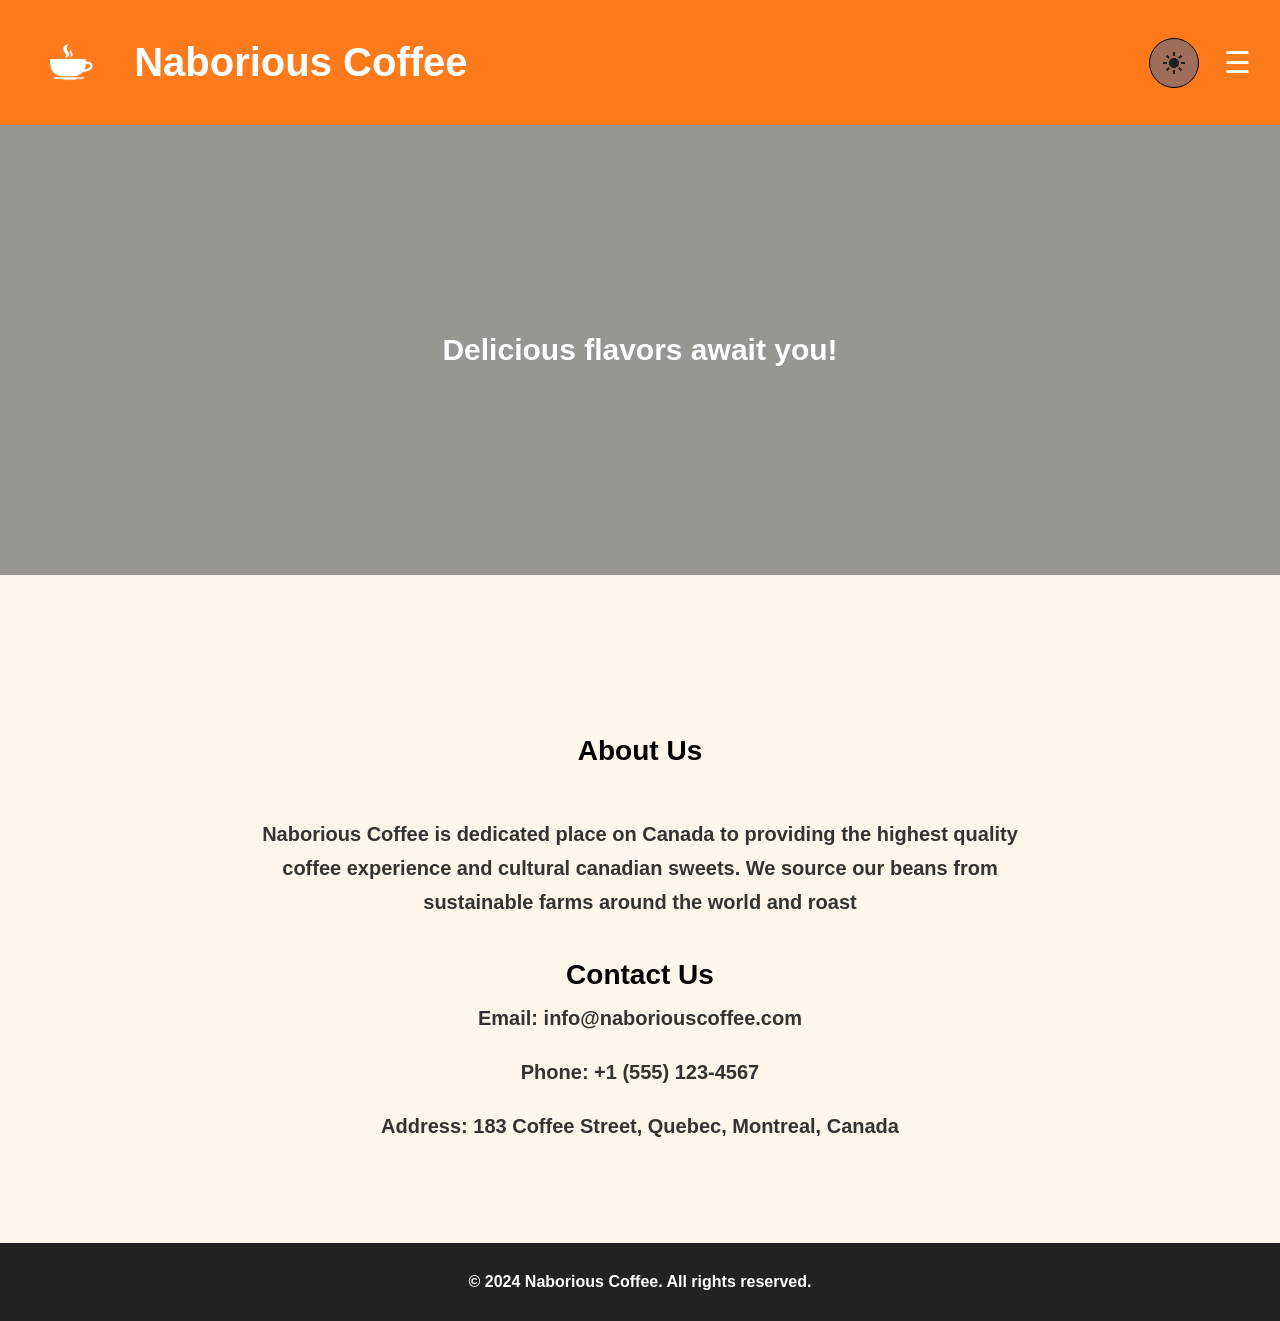
==== JS-version/Naborious-Coffe-Responsive/index.html @ 9c8fcae5 "fixed repo tracking" ====
<!DOCTYPE html>
<html lang="en">

<head>
    <meta charset="UTF-8">
    <meta http-equiv="X-UA-Compatible" content="IE=edge">
    <meta name="viewport" content="width=device-width, initial-scale=1.0">
    <title>Naborious Coffee</title>

    <link rel="icon" href="./images/logo.jpeg" type="image/logo.jpeg">
    <link rel="stylesheet" href="./css/general.css"> 
    <link rel="stylesheet" href="./css/header.css">
    <link rel="stylesheet" href="./css/featured.css">
    <link rel="stylesheet" href="./css/mobile.css">

</head>
<body>
    <header>
        <div class="brand"> 

          <img id="logoIcon" src="./images/logo.jpeg" 
          alt="Naborious Coffee Logo" 
          class="logo">
          <h1>Naborious Coffee</h1>

        </div>

        <nav>
               
            <button id="theme-switch"> 
              <img id="lightMode" src="./images/light_mode.png" alt="Light Mode Icon">
              <img id="darkMode" src="./images/dark_mode.png" alt="Dark Mode Icon">
            </button>

            <div id="menu-wrapper"> 
                <div class="menu-toggle js-menu-toggle">☰
                </div>
                
                <div class="mobile-menu" id="mobileMenu">
                    <a href="#" class="return-text-menu">Return</a>

                    <a href="#featured-coffees" class="scroll-link" 
                    data-target="featured-coffees">Coffees</a>

                    <a href="#featured-canadian-sweets" class="scroll-link" 
                    data-target="featured-canadian-sweets">Featured Sweets</a>

                    <a href="#other-sweets" class="scroll-link" 
                    data-target="other-sweets">Other Sweets</a>

                    <a href="#about" class="scroll-link" data-target="about">About Us</a>

                </div>
            </div>
        </nav>
    </header>
    
     
    <main id="mainContent">
        <section class="hero">
            <p class="hero-name"> Delicious flavors await you!</p>
        </section>

        <div class="overlay" id="overlay"></div>
          <div class="product-modal" id="productModal">
            
                <button class="close-modal" id="closeModal">✕</button>
                <img id="modalImage" src="" alt="">
                <h2 id="modalTitle"></h2>
                <p id="modalDescription"></p>
                <span id="modalPrice"></span>
                <button class="buy-btn">Buy</button>
        
          </div>
    </main>

   <section class="about-section" id="about">
        <h3 class="about-us">About Us</h3>
        <p> 
            Naborious Coffee is dedicated place on Canada to providing the highest quality 
            coffee experience and cultural canadian sweets. 
            We source our beans from sustainable farms around the world and roast
        </p>

        <h3 class="contact-us">Contact Us</h3>
        <p>
            Email: info@naboriouscoffee.com
        </p>
        <p>
            Phone: +1 (555) 123-4567
        </p>
        <p>
            Address: 183 Coffee Street, Quebec, Montreal, Canada
        </p>
    </section>


  <footer class="footer">
        <p>&copy; 2024 Naborious Coffee. All rights reserved.</p>
  </footer>


         <script type="module" src="./js/Main.js"></script>
         <script type="module" src="./js/products.js"></script>
 </body>        
</html>
---- JS-version/Naborious-Coffe-Responsive/css/general.css ----
:root { 
  --primary-color: #ff7a1a; 
  --secondary-color: #fff8f2; 
  --tertiary-color: #fef5eb; 
  --white-color: #fff; 
  --black-color: #000; 
  --theme-switch-color: #5b678b94; /* exclusive for theme-switch button*/
  --grey-color: #333; 
  --footer-bg-color: #222; 
  --orange-tone-1-color: #e96b10; 
  --orange-tone-2-color: #c85b0e; 
  --simple-brown-color: #9b480c; 
  --light-beige-color: rgb(230, 180, 124); 
  --hero-overlay-color: rgba(0,0,0,0.4); /* for hero section color and modal product */
  --slightly-black-color: rgba(0, 0, 0, 0.2);  /* for all the box-shadows*/
  --featured-sweets-bg-color-1: #ffe5d9; 
  --featured-sweets-bg-color-2: #ffd6a5;
  --sweet-items-hover-bg-color: rgba(230, 180, 124, 0.4); /* exclusive color for 
  sweet items(canada) on hover*/
  --coffee-items-hover-bg-color:  rgba(230, 180, 124, 0.9);
  --about-us-bg-color: #000000; /* exclusive for about us section */
  /* it'll be used for red elements such as buttons and product price titles*/
  --red-color: #e96b10;  
  --slightly-black-red-color: #c85b0e; 
  --black-red-color: #8b3c04;
} 
  
.darkmode { 
  --primary-color: #222; 
  --secondary-color: #6d6767bd; 
  --tertiary-color: #121212; 
  --black-color: #1e1e1e; 
  --white-color: #ffffff; 
  --grey-color: #b3b3b3; 
  --footer-bg-color: #0f0f0f; 
  --orange-tone-1-color: #6d6767bd; 
  --orange-tone-2-color: #c85b0e;
  --simple-brown-color: #9b480c; 
  --light-beige-color: #df8e50; 
  --hero-overlay-color: rgba(0,0,0,0.7); 
  --slightly-black-color: rgba(0, 0, 0, 0.4); 
  --about-us-bg-color: #fef5eb;
  --red-color: #fd0000bd;
  --slightly-black-red-color: #af0303bd; 
  --black-red-color: #8a0202bd;
}

#theme-switch {  
  display: flex;   
  align-items: center;   
  justify-content: center;   
  background-color: var(--theme-switch-color);   
  border: solid 1.7px var(--black-color);   
  width: 50px;   height: 50px;   
  border-radius: 50%;   
  cursor: pointer; 
  transition: background-color 0.3s ease;
}

#theme-switch:hover { 
  background-color: var(--theme-switch-color); 
} 

#theme-switch:active {
  background-color: var(--theme-switch-color);
  opacity: 0.8;
}


#theme-switch img {
  width: 24px;
  height: 24px;
}

#theme-switch img:last-child {
  display: none;
}

.darkmode #theme-switch img:first-child {
  display: none;
}

.darkmode #theme-switch img:last-child {
  display: block;
}

html {
  scroll-behavior: smooth;
}

* {
    margin: 0;
    padding: 0;
    box-sizing: border-box;
    font-family: 'Poppins', sans-serif;
}

body {
    background-color: var(--secondary-color);
    color: var(--black-color);
}

p {
  font-weight: 550;
  color:  var(--black-color);
}

.hero {
    height: 50vh;
    background: linear-gradient(var(--hero-overlay-color), var(--hero-overlay-color)),
        url('https://images.unsplash.com/photo-1509042239860-f550ce710b93?&w=800') 
        center/cover;
    display: flex;
    justify-content: center;
    align-items: center; 
    background-attachment: fixed;
}

.hero-name {
    font-size: 30px;
    font-weight: 700;
    color: var(--white-color);
    text-align: center;
}

.about-section {
    background-color: var(--tertiary-color);
    padding: 80px 8%;
    text-align: center;
}

.about-section h3 {
    font-size: 28px;
    margin-top: 40px;
    margin-bottom: 10px;
    font-weight: 600;
}

.about-section p {
    font-size: 20px;
    line-height: 1.7;
    max-width: 800px;
    margin: 0 auto 20px auto;   
    color: var(--grey-color);
}

.about-us {
    color: var(--about-us-bg-color);
    font-size: 36px;
    padding: 40px 5%;
    text-align: center;
    text-wrap: wrap;
    font-weight: 700;
}

.contact-us {
    color: var(--about-us-bg-color);
    font-size: 28px;
    margin-top: 40px;
    margin-bottom: 10px;
    font-weight: 600;
}

footer {
    background-color: var(--footer-bg-color);
    color: var(--white-color);
    padding: 30px 5%;
    text-align: center;
    font-size: 16px;
}

footer p {
    color: var(--white-color);
}

.overlay {
  position: fixed;
  inset: 0;
  background: var(--slightly-black-color);
  backdrop-filter: blur(6px);
  opacity: 0;
  pointer-events: none;
  transition: opacity 0.3s ease;
  z-index: 900;
}

.product-modal {
  position: fixed;
  background: var(--light-beige-color);
  border-radius: 18px;
  padding: 24px;
  text-align: center;
  top: 50%;
  left: 50%;
  transform: translate(-50%, -50%) scale(0.95);
  opacity: 0;
  width: min(90%, 420px);
  pointer-events: none;
  transition: 0.3s ease;
  z-index: 1000;
}

.product-modal img {
  width: 70%;
  border-radius: 12px;
  margin-bottom: 16px;
}

.product-modal h2 {
  margin-bottom: 8px;
}

.product-modal span {
  display: block;
  margin-top: 12px;
  font-weight: 700;
  color: var(--red-color);
}

.close-modal {
  position: absolute;
  top: 12px;
  right: 14px;
  background: none;
  border: none;
  font-size: 20px;
  cursor: pointer;
}

.overlay.active,
.product-modal.active {
  opacity: 1;
  pointer-events: auto;
}

.product-modal.active {
  transform: translate(-50%, -50%) scale(1);
}

.buy-btn {
  margin-top: 20px;
  padding: 12px 110px;
  background-color: var(--red-color);
  color: var(--white-color);
  border: none;
  border-radius: 8px;
  font-size: 16px;
  font-weight: 600;
  cursor: pointer;
  transition: transform 0.2s ease, 0.2s ease;
}

.buy-btn:hover {
  background-color: var(--slightly-black-red-color);
  transform: translateY(-2px);
}

.buy-btn:active {
    background-color: var(--black-red-color);
}
---- JS-version/Naborious-Coffe-Responsive/css/header.css ----
header {
    background-color: var(--primary-color);
    padding: 20px 1.5%;
    display: flex;
    justify-content: space-between;
    flex-direction: row;
    align-items: center;
}

header h1 {
    color: var(--white-color);
    font-size: 40px;
    margin-bottom: 0px;
}

.brand {
    display: flex;
    align-items: center;
    gap: 15px;
}

.brand h1, .brand img {
    user-select: none;   
    cursor: default;
}

.brand img {
    width: 100px;
    height: 85px;
    object-fit: contain;
}
nav  {
    list-style: none;
    display: flex;
    gap: 25px;
    align-items: center;
}

nav a {
    text-decoration: none;
    color: var(--white-color);
    font-size: 30px;
    font-weight: 650;
    transition: 0.3s;
    padding: 8px 15px; 
    border-radius: 7.5px;

    position: relative;
}

nav a:hover {
    background-color: var(--orange-tone-1-color);
    color: var(--white-color);
}

nav a::before {
    content: "";
    position: absolute;
    top: 0;
    left: 0;
    width: 0%;
    height: 100%;
    background-color: var(--orange-tone-1-color);
    border-radius: 8px;
    z-index: -1; 
    transition: width 0.3s ease;
}

nav a:hover::before {
    width: 100%;
}

nav a::after {
    content: "";
    position: absolute;
    width: 0%;
    height: 2px;
    bottom: -3px;
    left: 0;
    background-color: var(--white-color);
    transition: 0.8s;
}

nav a:hover::after {
    width: 100%;
}

#menu-wrapper {
   margin-right: 10px;
}

.menu-toggle {
    font-weight: 500;
}

.menu-toggle {
    font-size: 30px;
    cursor: pointer;
    color: var(--white-color);
}

.mobile-menu {
    position: fixed;
    top: 90px;
    right: -100%;
    width: 220px;
    background: var(--orange-tone-1-color);
    border-radius: 12px;
    
    display: flex;
    flex-direction: column;
    padding: 20px;
    gap: 20px;
    transition: right 0.3s ease;
    z-index: 100
}

.mobile-menu.active {
    right: 20px;
}

.mobile-menu a {
    color: var(--black-color);
    text-decoration: none;
    font-size: 18px;
    font-weight: 700;
}

.mobile-menu.active {
    right: 0;
}
---- JS-version/Naborious-Coffe-Responsive/css/featured.css ----
.featured, .featured-canada-sweets, .featured-others-sweets {
    padding: 60px 8%;
    text-align: center; 
}

.featured-canada-sweets {
    background: linear-gradient(to bottom right, 
    var(--featured-sweets-bg-color-1), 
    var(--featured-sweets-bg-color-2)); 
    position: relative;
    padding: 80px 8%;
    border-radius: 20px;
    box-shadow: 0 10px 30px var(--slightly-black-color);
    text-align: center;
    margin: 40px 0;
    overflow: hidden;
}

.featured-canada-sweets::before {
    content: '🍁🍁🍁';
    position: absolute;
    font-size: 150px;
    top: 20px;
    left: 20px;
    opacity: 0.15;
    transform: rotate(-15deg);
}

/* targetting coffee's(or sweets/desserts) title and Featured's texts by section at the same time */
.featured h3, .featured-canada-sweets h3, .featured-others-sweets h3 {
    font-size: 32px;
    margin-bottom: 40px;
}

.coffee-grid, .sweet-grid, .others-sweets-grid {     
    display: grid;
    grid-template-columns: repeat(3, 1fr);
    gap: 30px;
    margin-top: 115px;
    justify-items: center;
}

.coffee-item, .sweet-item, .other-sweet-item {
    display: flex;
    flex-direction: column;
    justify-content: center;
    align-items: center;
    gap: 20px;

    background: var(--light-beige-color);
    color: var(--black-color);
    padding: 25px;
    border-radius: 12px;
    box-shadow: 0 10px 25px var(--slightly-black-color);
    margin-bottom: 30px;
    margin-left: auto;
    margin-right: auto;
    transition: 0.3s;
    cursor: pointer;
}

.sweet-item {
    padding: 30px;
}

.coffee-item:hover, .sweet-item:hover, .other-sweet-item:hover {
    background: var(--coffee-items-hover-bg-color);
     box-shadow: 0 15px 35px var(--slightly-black-color);
    transform: translateY(-5px);
}

.sweet-item:hover {
    background: var(--sweet-items-hover-bg-color);
}

.coffee-item img, .sweet-item img, .other-sweet-item img {
    width: 100%;
    height: 180px;
    object-fit: cover;
    border-radius: 10px;
    margin-bottom: 15px;
}

/* targetting just from coffes/sweets/desserts  */
.coffee-item h3, .sweet-item h3, .other-sweet-item h3 {
    margin-bottom: 10px;
}

/* targeting shortDescription/first description's visible */
.coffee-item p, .sweet-item p, .other-sweet-item p {
    font-weight: 650;
    color: var(--black-color);
    font-size: 16.5px;
}

.product-price {
    font-size: 27px;
    font-weight: 700;
}

.featured-canada-sweets .product-price {
   color: var(--black-color);
}

/* Modal styles */
.product-card img {
    width: 100%;
    height: 180px;
    object-fit: cover;
}

#modalProduct {
    position: fixed;
    top: 0;
    left: 0;
    background: var(--hero-overlay-color);
    display: flex;
    justify-content: center;
    align-items: center;
    z-index: 1000;
}

#modalImage {
     width: 100%;
    height: 180px;
    object-fit: cover;
    border-radius: 10px;
    margin-bottom: 15px;
}
---- JS-version/Naborious-Coffe-Responsive/css/mobile.css ----
@media (max-width: 900px) {
    .coffee-grid, .sweet-grid, .others-sweets-grid {
        grid-template-columns: repeat(2, 1fr);
    }
}

@media (max-width: 768px) {

  
  body {
    overflow-x: hidden;
  }

  header {
    padding: 11px 15px;
  }

  nav ul {
    display: none; 
  }

  .menu-toggle {
    display: block; 
    font-size: 26px;
    cursor: pointer;
  }

  
  .mobile-menu {
    top: 80px;
    right: -100%;
    width: 85%;
    max-width: 260px;
    z-index: 1000;
  }

  .mobile-menu.active {
    right: 12px;
  }

  
  .hero {
    height: 40vh;
    background-attachment: scroll;
  }

  .hero-name {
    font-size: 22px;
    padding: 0 10px;
    text-align: center;
  }
}

@media (max-width: 480px) {
  .hero-name {
    font-size: 20px;
  }
}
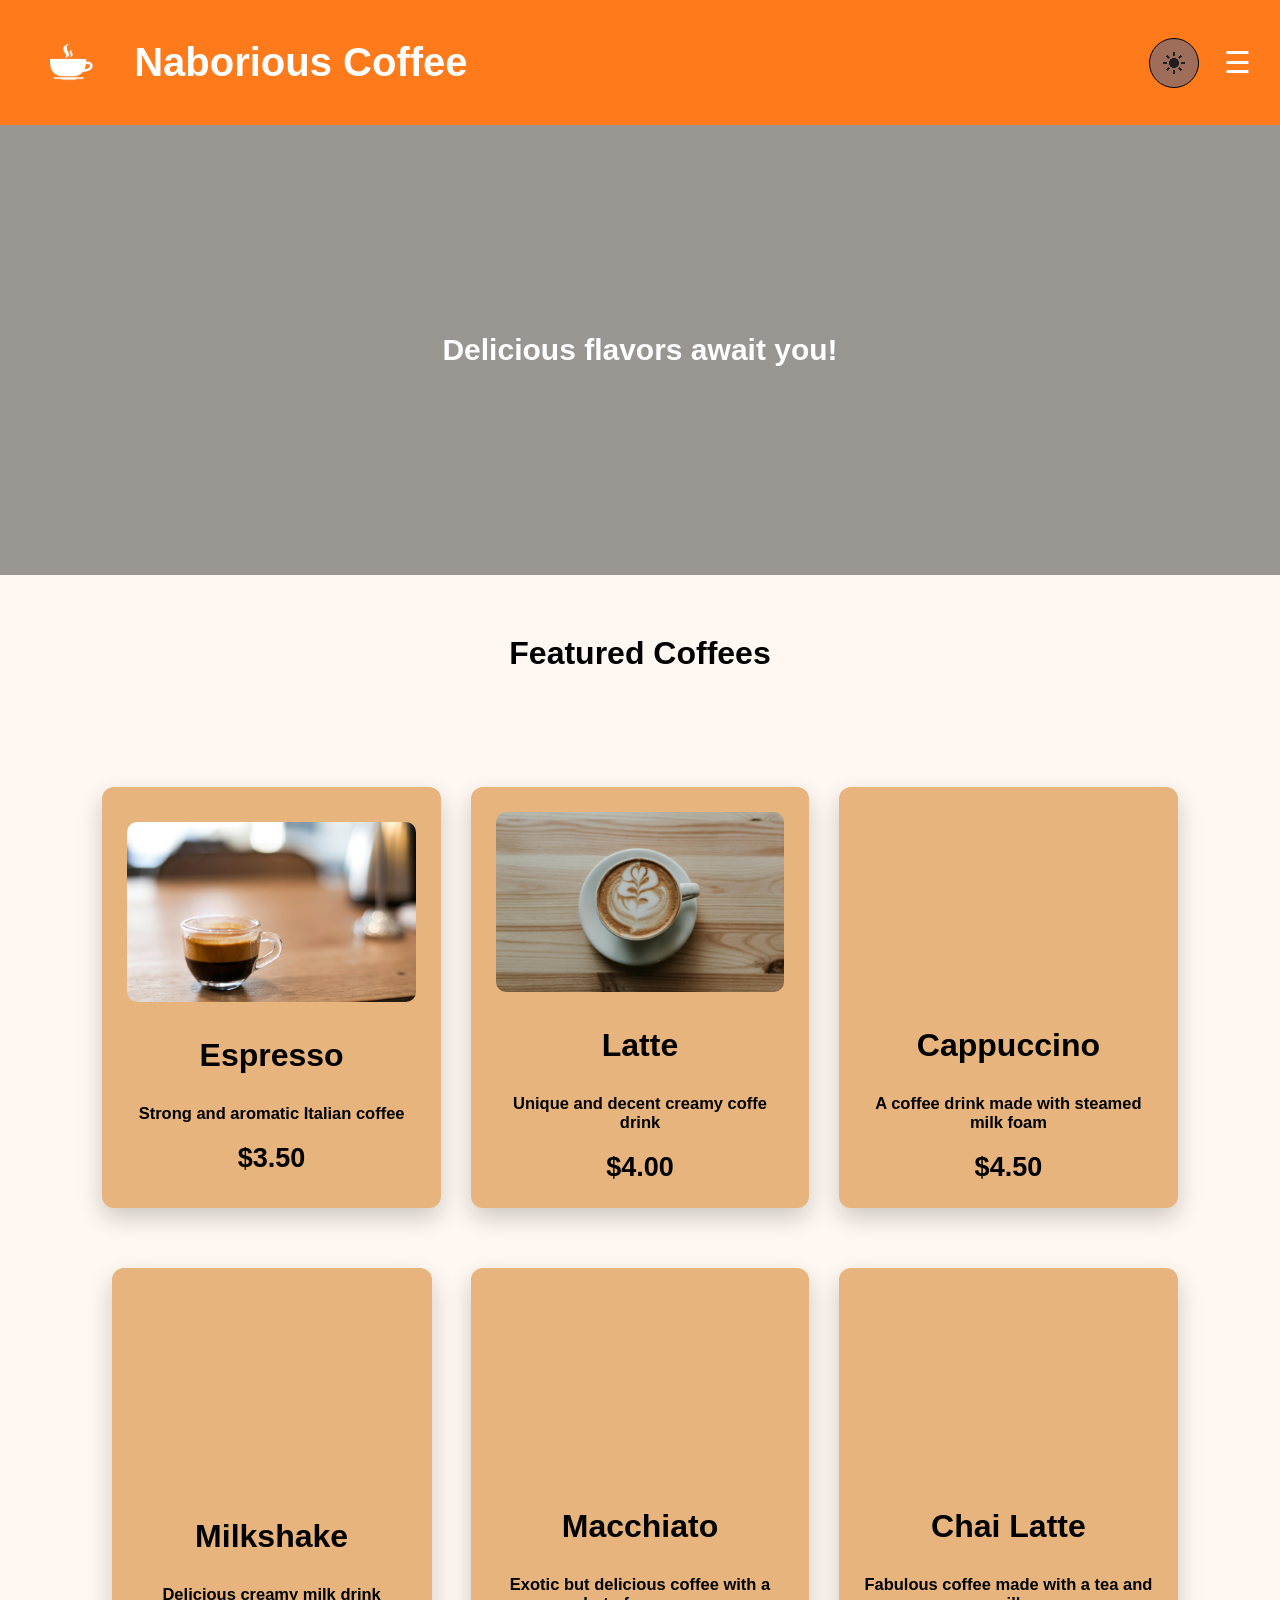
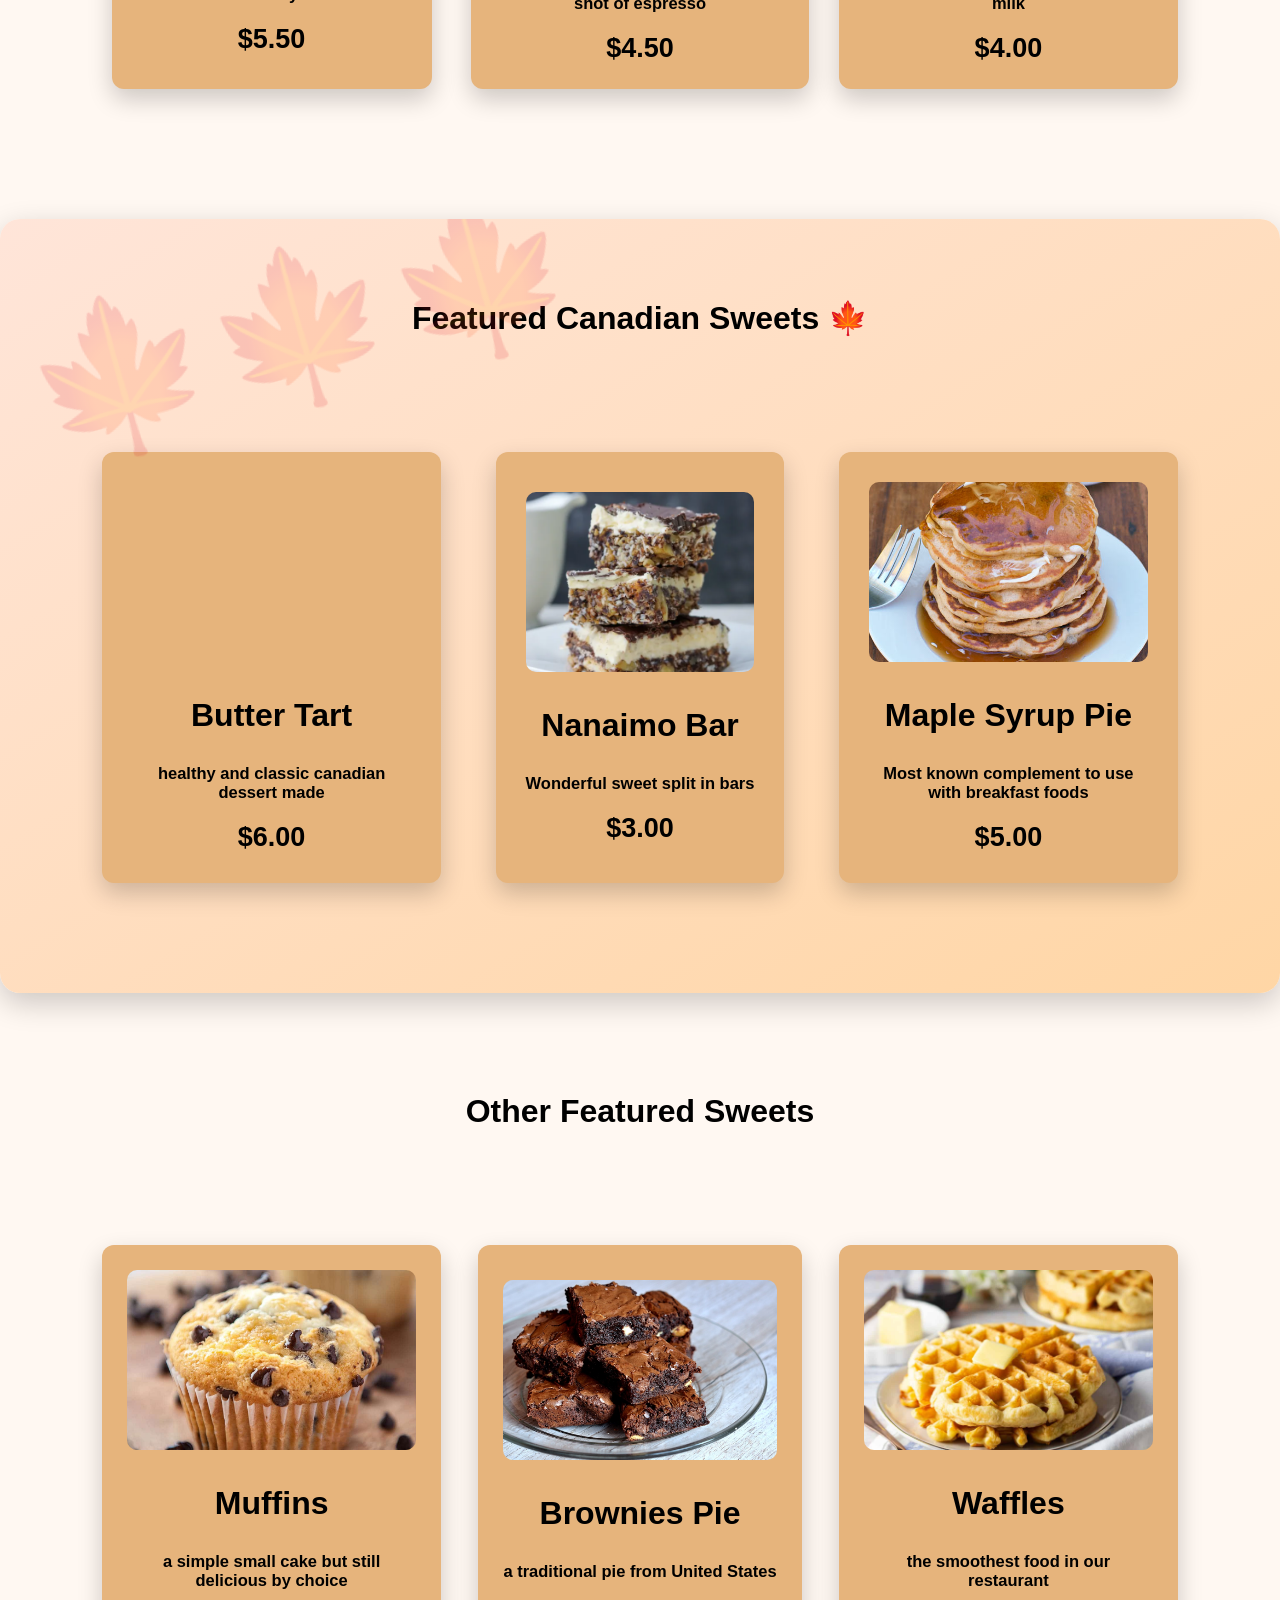
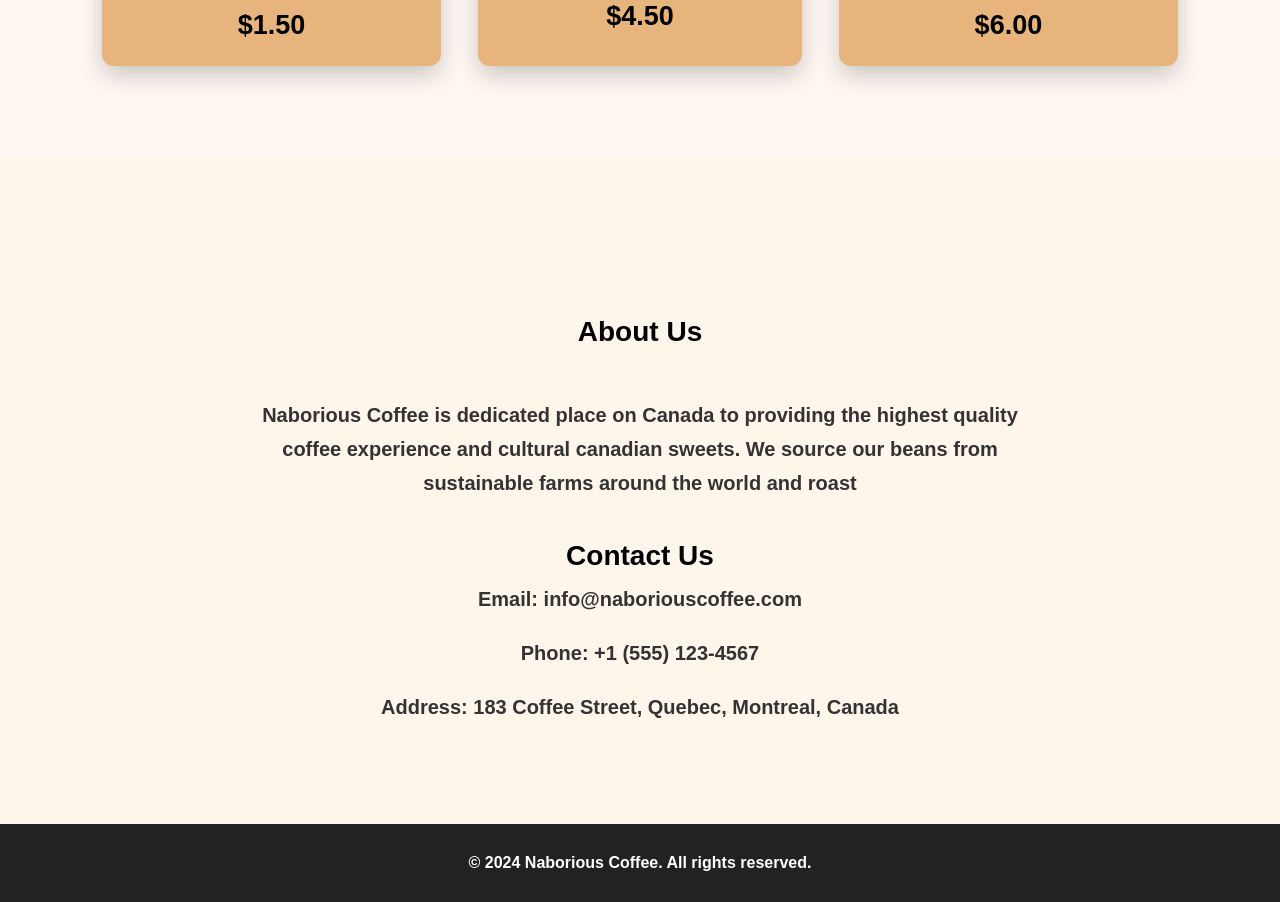
==== commit 44e275d7: "fixed some name's path" ====
--- a/JS-version/Naborious-Coffe-Responsive/index.html
+++ b/JS-version/Naborious-Coffe-Responsive/index.html
@@ -101,6 +101,5 @@
 
 
          <script type="module" src="./js/Main.js"></script>
-         <script type="module" src="./js/products.js"></script>
  </body>        
 </html>
